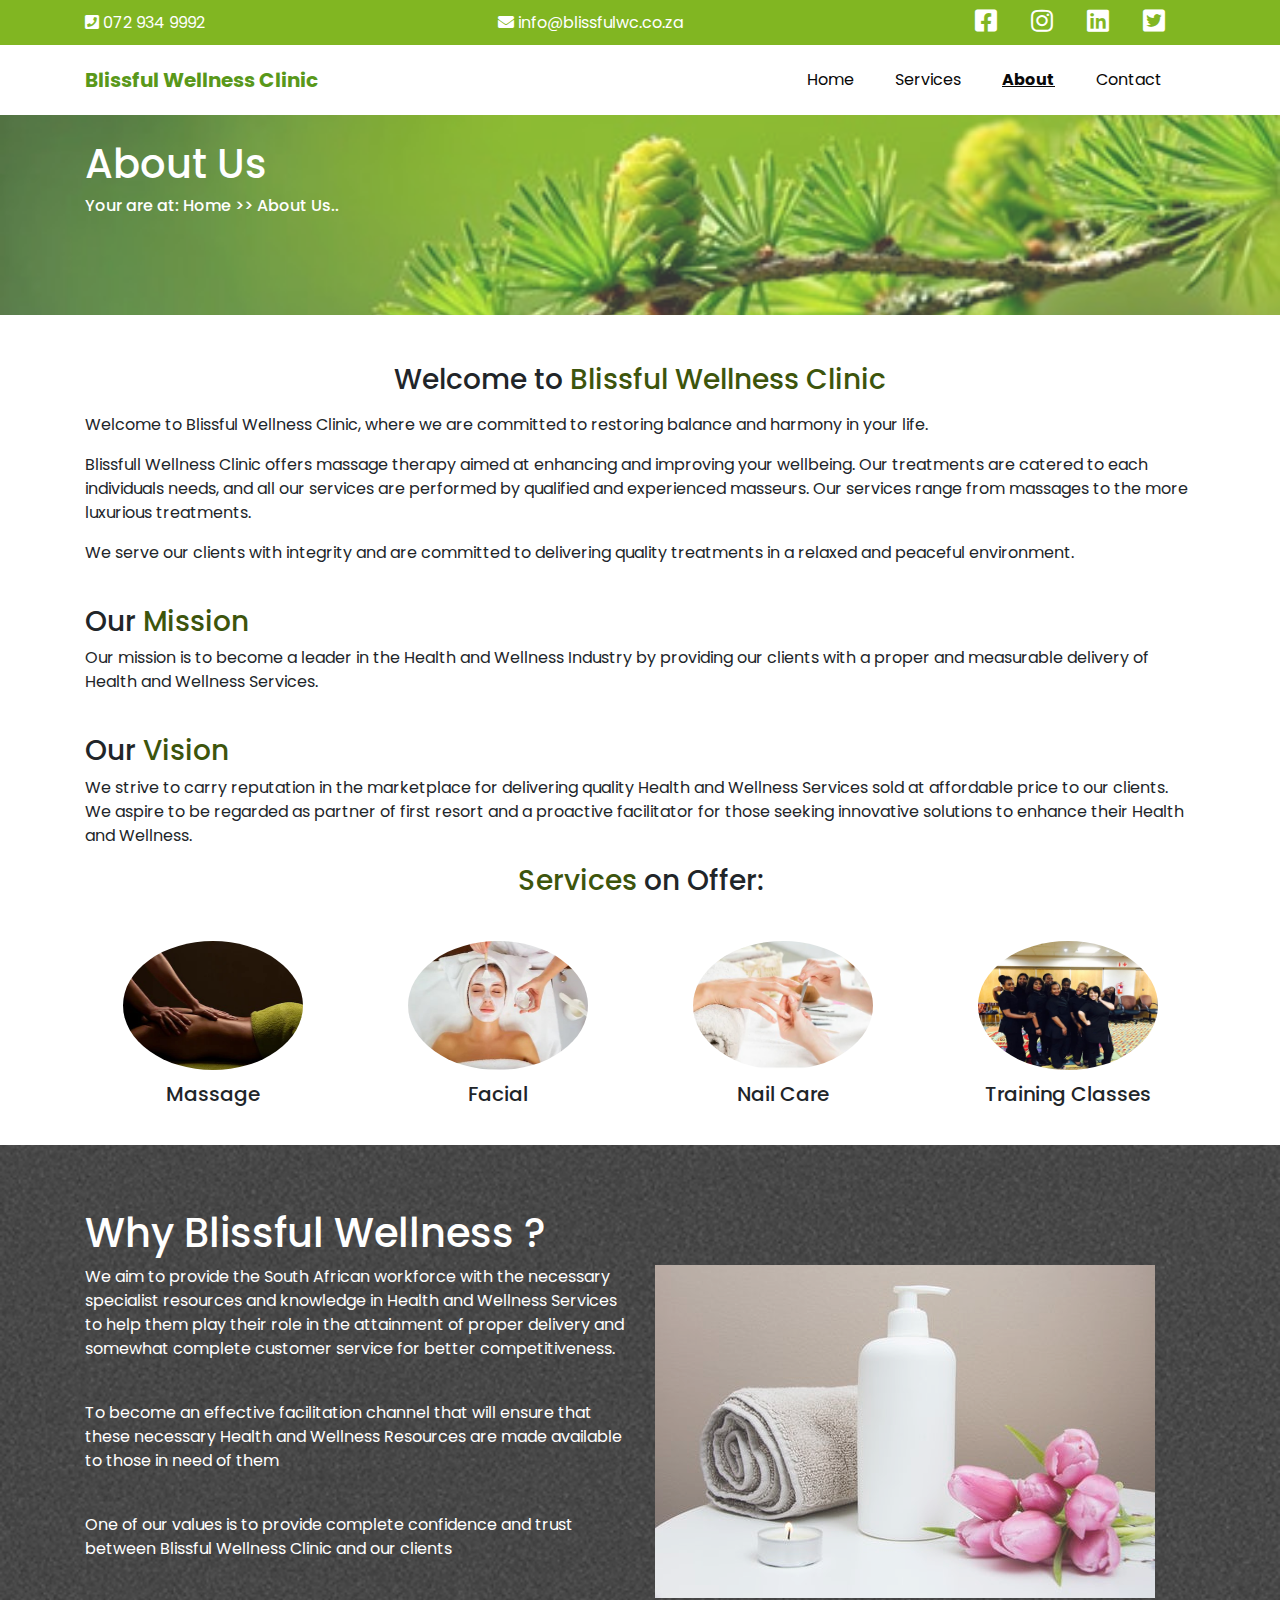
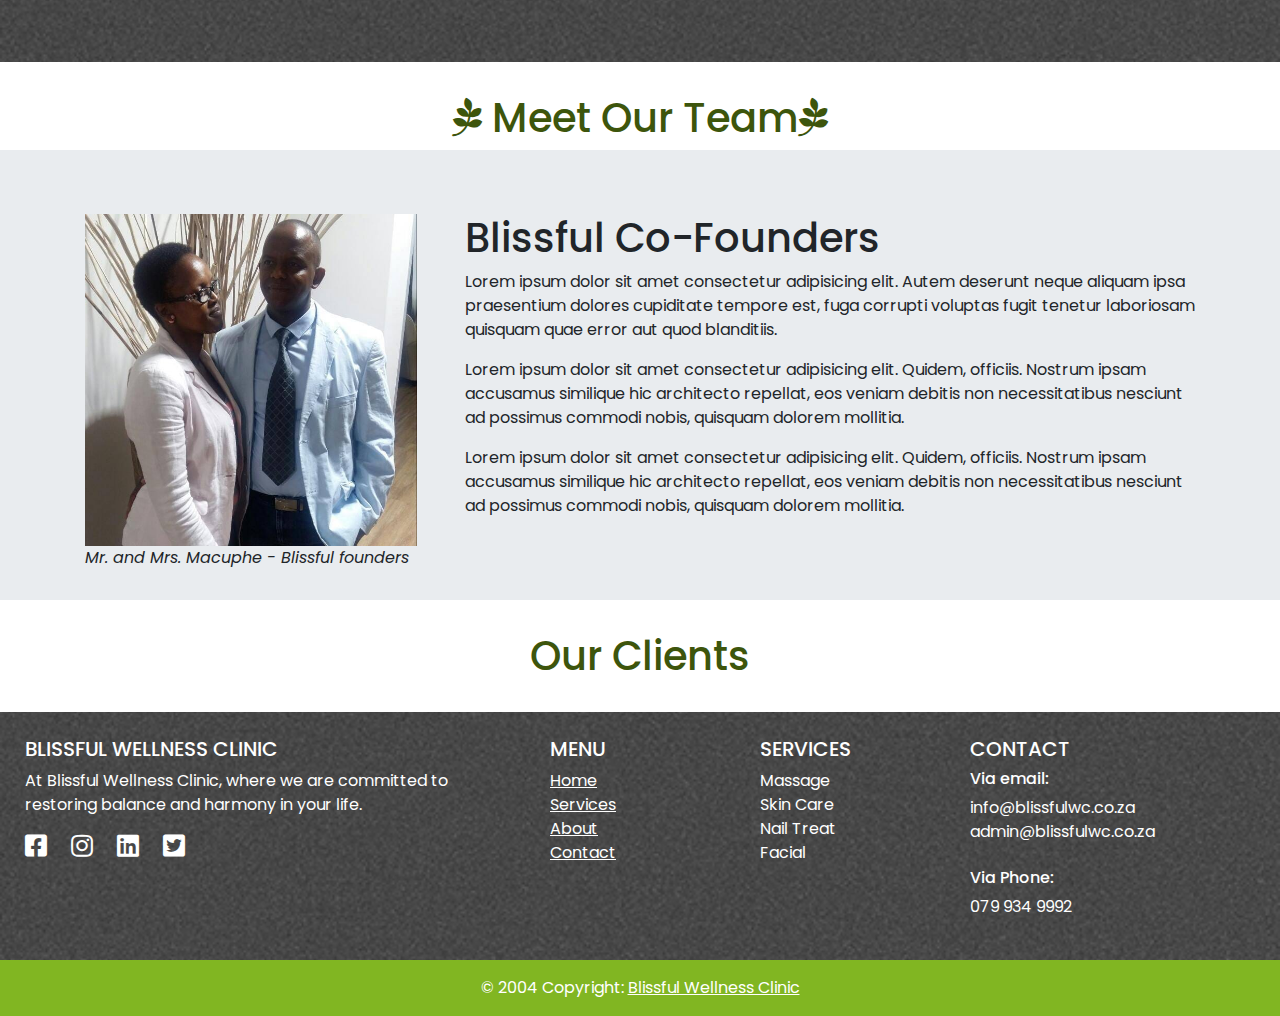
==== about.html @ 954050c9 "first commit" ====
<!doctype html>
<html lang="en">

<head>
    <meta charset="utf-8">
    <meta name="viewport" content="width=device-width, initial-scale=1, shrink-to-fit=no">
    <title>Blissful Wellness Clinic</title>

    <!-- Bootstrap core CSS -->
    <link href="css/bootstrap.min.css" rel="stylesheet">
    <link href="https://fonts.googleapis.com/css?family=Poppins" rel="stylesheet">
    <link rel="stylesheet" href="https://use.fontawesome.com/releases/v5.8.1/css/all.css">
    <link rel="stylesheet" href="/css/style.css">
</head>

<body>
    <div class="navbar navbar-expand-md top-navbar">
        <div class="container">
            <span><i class="fas fa-phone-square"></i> 072 934 9992</span>
            <span class="mx-auto"><i class="fas fa-envelope"></i> info@blissfulwc.co.za</span>
            <div class="top-nav">
                <span><a href="https://www.facebook.com/nomfundo.macuphe" target="_blank"><i
                            class="fab fa-facebook-square icon-large"></i></a></span>
                <span><a href="https://www.instagram.com/blissful_wellness_clinic/" target="_blank"><i
                            class="fab fa-instagram"></i></a></span>
                <span><a href="https://www.linkedin.com/in/nomfundo-macuphe-20117246/" target="_blank"><i
                            class="fab fa-linkedin"></i></a></span>
                <span><a href=""><i class="fab fa-twitter-square" target="_blank"></a></i></span>
            </div>
        </div>
    </div>
    <nav class="navbar navbar-expand-md">

        <div class="container">
            <a class="navbar-brand" href="index.html">Blissful Wellness Clinic</a>
            <button class="navbar-toggler" type="button" data-toggle="collapse" data-target="#navbar"
                aria-controls="navbarsExampleDefault" aria-expanded="false" aria-label="Toggle navigation">
                <span class="navbar-toggler-icon"></span>
            </button>

            <div class="collapse navbar-collapse" id="navbar">
                <ul class="navbar-nav ml-auto">
                    <li class="nav-item">
                        <a class="nav-link" href="index.html">Home <span class="sr-only">(current)</span></a>
                    </li>
                    <li class="nav-item">
                        <a class="nav-link" href="services.html">Services</a>
                    </li>
                    <li class="nav-item">
                        <a class="nav-link active" href="about.html">About</a>
                    </li>
                    <li class="nav-item">
                        <a class="nav-link" href="contact.html">Contact</a>
                    </li>
                </ul>
            </div>
        </div>
    </nav>
    <!-- Banner section -->
    <section id="about">
        <div class="container-fluid">
            <div class="container">
                <h1>About Us</h1>
                <h6>Your are at: Home >> About Us..</h6>
            </div>
        </div><br>
        <div class="container contact-details">
            <h3 class="text-center pt-4 py-2">Welcome to <span class="spans">Blissful Wellness Clinic</span></h3>
            <p>Welcome to Blissful Wellness Clinic, where we are committed to restoring balance and harmony in your
                life.</p>
            <p>
                Blissfull Wellness Clinic offers massage therapy aimed at enhancing and improving your wellbeing. Our
                treatments are catered to each individuals needs, and all our services are performed by qualified and
                experienced masseurs. Our services range from massages to the more luxurious treatments.
            </p>
            <p>
                We serve our clients with integrity and are committed to delivering quality treatments in a relaxed and
                peaceful environment.
            </p><br>
            <h3>Our <span class="spans">Mission</span></h3>
            <p>
                Our mission is to become a leader in the Health and Wellness Industry by providing our clients with a
                proper and measurable delivery of Health and Wellness Services.
            </p><br>
            <h3>Our <span class="spans">Vision</span></h3>
            <p>
                We strive to carry reputation in the marketplace for delivering quality Health and Wellness Services
                sold at affordable price to our clients. We aspire to be regarded as partner of first resort and a
                proactive facilitator for those seeking innovative solutions to enhance their Health and Wellness.
            </p>
            <div class="services-offer text-center">
                <h3><span class="spans">Services</span> on Offer:</h3><br>
                <div class="row">
                    <div class="col-md-3">
                        <img src="/img/back-massage.jpg" alt="massage image">
                        <h5>Massage</h5>
                    </div>
                    <div class="col-md-3">
                        <img src="/img/facial.jpg" alt="massage image">
                        <h5>Facial</h5>
                    </div>
                    <div class="col-md-3">
                        <img src="/img/manicure.jpg" alt="massage image">
                        <h5>Nail Care</h5>
                    </div>
                    <div class="col-md-3">
                        <img src="/img/gallery/bliss17.jpeg" alt="massage image">
                        <h5>Training Classes</h5>
                    </div>
                </div>
            </div>

        </div>
    </section><br>
    <!-- Why Blissful -->
    <section class="why-blissful">
        <div class="jumbotron jumbotron-fluid">
            <div class="container">
                <h1 class="display-6">Why Blissful Wellness ?</h1>
                <div class="row">
                    <div class="col-md-6">
                        <p>
                            We aim to provide the South African workforce with the necessary specialist resources and
                            knowledge in Health and Wellness Services to help them play their role in the attainment of
                            proper delivery and somewhat complete customer service for better competitiveness.
                        </p><br>
                        <p>
                            To become an effective facilitation channel that will ensure that these necessary Health and
                            Wellness Resources are made available to those in need of them
                        </p><br>
                        <p>One of our values is to provide complete confidence and trust between Blissful Wellness
                            Clinic and our clients</p>
                    </div>
                    <div class="col-md-6">
                        <img src="img/pages/photo-1540555700478-4be289fbecef.jpg">
                    </div>
                </div>
            </div>
        </div>
    </section>
    <!-- Our Team -->
    <section class="our-team">
        <span class="spans">
            <h1 class="display-6 text-center"><i class="fab fa-pagelines"> </i> Meet Our Team<i
                    class="fab fa-pagelines"> </i></h1>
        </span>
        <div class="jumbotron jumbotron-fluid">
            <div class="container">
                <div class="row">
                    <div class="col-md-4">
                        <img src="/img/pages/co-founders.jpeg" height="50%"
                            alt="business owner">
                        <figcaption><i>Mr. and Mrs. Macuphe - Blissful founders</i></figcaption>
                    </div>
                    <div class="col-md-8">
                        <h1 class="display-6">Blissful Co-Founders</h1>
                        <p>Lorem ipsum dolor sit amet consectetur adipisicing elit. Autem deserunt neque aliquam ipsa
                            praesentium dolores cupiditate tempore est, fuga corrupti voluptas fugit tenetur laboriosam
                            quisquam quae error aut quod blanditiis.
                        </p>

                        <p>Lorem ipsum dolor sit amet consectetur adipisicing elit. Quidem, officiis. Nostrum ipsam
                            accusamus similique hic architecto repellat, eos veniam debitis non necessitatibus nesciunt
                            ad
                            possimus commodi nobis, quisquam dolorem mollitia.
                        </p>
                        <p>Lorem ipsum dolor sit amet consectetur adipisicing elit. Quidem, officiis. Nostrum ipsam
                            accusamus similique hic architecto repellat, eos veniam debitis non necessitatibus nesciunt
                            ad
                            possimus commodi nobis, quisquam dolorem mollitia.</p>

                    </div>
                </div>
            </div>
        </div>
    </section>

    <!-- Our Clients -->
    <section class="clients">
        <div class="container">
            <span class="spans">
                <h1 class="text-center">Our Clients</h1>
            </span>
        </div>
    </section>
    <!-- Footer -->
    <footer class="page-footer font-small blue pt-4">

        <!-- Footer Links -->
        <div class="container-fluid text-center text-md-left">

            <!-- Grid row -->
            <div class="row">

                <!-- Grid column -->
                <div class="col-md-5 mt-md-0 mt-3">

                    <!-- Content -->
                    <h5 class="text-uppercase">Blissful Wellness Clinic</h5>
                    <p>At Blissful Wellness Clinic, where we are committed to restoring balance and harmony in your
                        life.</p>
                    <div class="top-nav">
                        <span><a href="https://www.facebook.com/nomfundo.macuphe" target="_blank"><i
                                    class="fab fa-facebook-square icon-large"></i></a></span>
                        <span><a href="https://www.instagram.com/blissful_wellness_clinic/" target="_blank"><i
                                    class="fab fa-instagram"></i></a></span>
                        <span><a href="https://www.linkedin.com/in/nomfundo-macuphe-20117246/" target="_blank"><i
                                    class="fab fa-linkedin"></i></a></span>
                        <span><a href=""><i class="fab fa-twitter-square" target="_blank"></i></a></span>
                    </div>
                </div>
                <!-- Grid column -->

                <hr class="clearfix w-100 d-md-none pb-3">

                <!-- Grid column -->
                <div class="col-md-2 mb-md-0 mb-3 menu">

                    <!-- Links -->
                    <h5 class="text-uppercase menu">Menu</h5>

                    <ul class="list-unstyled">
                        <li>
                            <a href="index.html">Home</a>
                        </li>
                        <li>
                            <a href="services.html">Services</a>
                        </li>
                        <li>
                            <a href="about.html">About</a>
                        </li>
                        <li>
                            <a href="contact.html">Contact</a>
                        </li>
                    </ul>

                </div>
                <!-- Grid column -->

                <!-- Grid column -->
                <div class="col-md-2 mb-md-0 mb-3">

                    <!-- Links -->
                    <h5 class="text-uppercase">Services</h5>

                    <ul class="list-unstyled">
                        <li>
                            <span href="#!">Massage</span>
                        </li>
                        <li>
                            <span href="#!">Skin Care</span>
                        </li>
                        <li>
                            <span href="#!">Nail Treat</span>
                        </li>
                        <li>
                            <span href="#!">Facial</span>
                        </li>
                    </ul>

                </div>
                <!-- Grid column -->
                <div class="col-md-3 mb-md-0 mb-3">

                    <!-- Links -->
                    <h5 class="text-uppercase">Contact</h5>

                    <ul class="list-unstyled">
                        <li>
                            <h6>Via email:</h6>
                            <span>info@blissfulwc.co.za</span>
                            <span>admin@blissfulwc.co.za</span>
                        </li>
                        <br>
                        <li>
                            <h6>Via Phone:</h6>
                            <span>079 934 9992</span>
                        </li>
                    </ul>

                </div>

            </div>
            <!-- Grid row -->

        </div>
        <!-- Footer Links -->

        <!-- Copyright -->
        <div class="footer-copyright text-center py-3">© 2004 Copyright:
            <a href="http://blissfulwc.co.za"> Blissful Wellness Clinic</a>
        </div>
        <!-- Copyright -->

    </footer>
    <!-- Footer -->

    <script src="https://code.jquery.com/jquery-3.3.1.slim.min.js"></script>
    <script src="js/bootstrap.min.js"></script>
</body>

</html>
---- css/style.css ----
body {
  font-family: "Poppins", sans-serif;
}

.navbar-nav .nav-item a:active {
  color: #59981a;
}

.navbar-nav li {
  padding: 0 25px 0 0;
}

.navbar-nav li a {
  color: rgb(9, 8, 8) !important;
  padding: 15px;
}

.navbar-nav li a:hover, .active {
  color: #81b622 !important;
  font-weight: bold;
  text-decoration: underline;
}

.navbar-brand {
  color: #59981a !important;
  font-weight: bolder !important;
}

.navbar-brand:hover {
  color: #3d550c;
}

.top-navbar {
  background: #81b622 !important;
  color: #fff;
  min-height: 33px !important;
}

.top-navbar .top-nav span {
  padding: 0 30px 0 0;
}

.top-navbar .top-nav span a .fab {
  color: #fff;
}

.navbar-nav li a .active,
.galery-section h2 {
  color: #3d550c;
}

/* Carousel Slide */
.carousel .carousel-inner {
  height: 400px !important;
}

.carousel .carousel-inner .carousel-caption {
  bottom: 150px !important; 
  color: #ff0000;
  font-size: 25px;
  font-weight: bold;
  font-style: oblique;
}

/* Treatments Section */
.treats-span,
.card-title {
  color: #81b622;
  padding: 0;
}

.treatments .card {
  box-shadow: 3px 3px 3px 3px #e9e9e9;
}

.treatments .badge {
  border: 0;
  padding: 15px 20px 15px 20px;
}

/* Gallery */
.image-block {
  border: 3px solid white;
  background-color: black;
  padding: 0px;
  margin: 0px;
  height: 200px;
  text-align: center;
  vertical-align: bottom;
}
.image-block > p {
  width: 100%;
  height: 100%;
  font-weight: normal;
  font-size: 19px;
  padding-top: 150px;
  background-color: rgba(3, 3, 3, 0);
  color: rgba(6, 6, 6, 0);
}
.image-block:hover > p {
  background-color: rgba(3, 3, 3, 0.5);
  color: white;
}

/* Footer */

footer .container-fluid {
  color: #fff;
  background: url("/img/background.jpg") no-repeat center center/cover;
  opacity: 0.8;
  padding: 25px;
}

footer .container-fluid a {
  color: #fff;
}

footer .footer-copyright {
  background-color: #81b622;
  color: #fff;
}

footer .footer-copyright a {
  color: #fff;
  text-decoration: underline;
}
.top-nav .fab {
  font-size: 25px;
}

footer .top-nav .fab {
  padding: 0 20px 0 0;
}

footer .menu ul li a {
  text-decoration: underline;
}

/* Contact US */
section#contact .container-fluid,
section#about .container-fluid,
section#services .container-fluid {
  color: #fff;
  background: url("/img/pages/branch-conifer-green-40896.jpg") no-repeat center
    center/cover;
  opacity: 0.8;
  padding: 25px;
  height: 200px;
}

section#contact .container.contact-details {
  padding-top: 65px;
}

section#contact .container.contact-details span {
  padding: 45px 45px 45px 45px;
}

/* About */
section#about .services-offer img {
  padding: 12px;
  width: 80%;
  height: 80%;
  border-radius: 100%;
}

span.spans {
  color: #3d550c;
}

section.why-blissful .jumbotron {
  background: url(/img/background.jpg) no-repeat center center/cover;
  color: #fff;
  opacity: 0.8;
}

section.our-team .jumbotron {
  /* background:#B2D2A4; */
  /* color: #fff; */
  height: 450px;
}
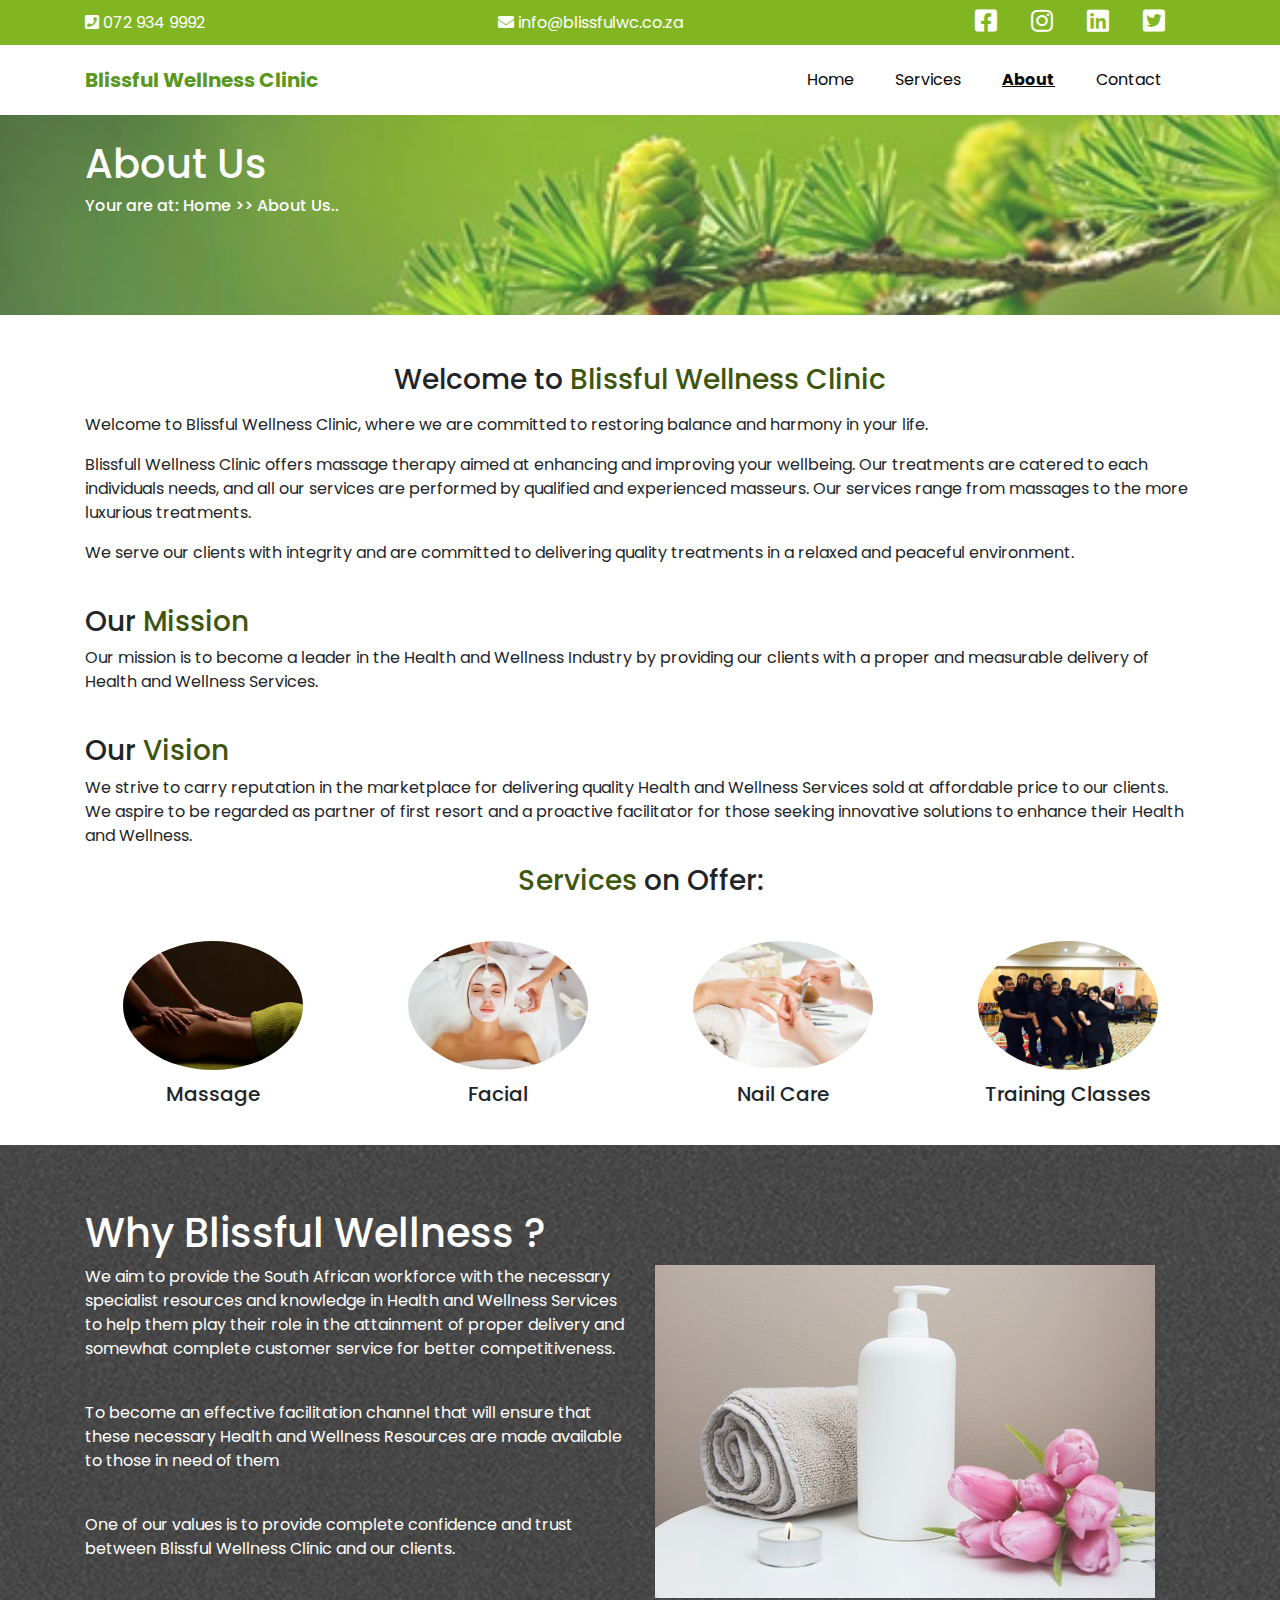
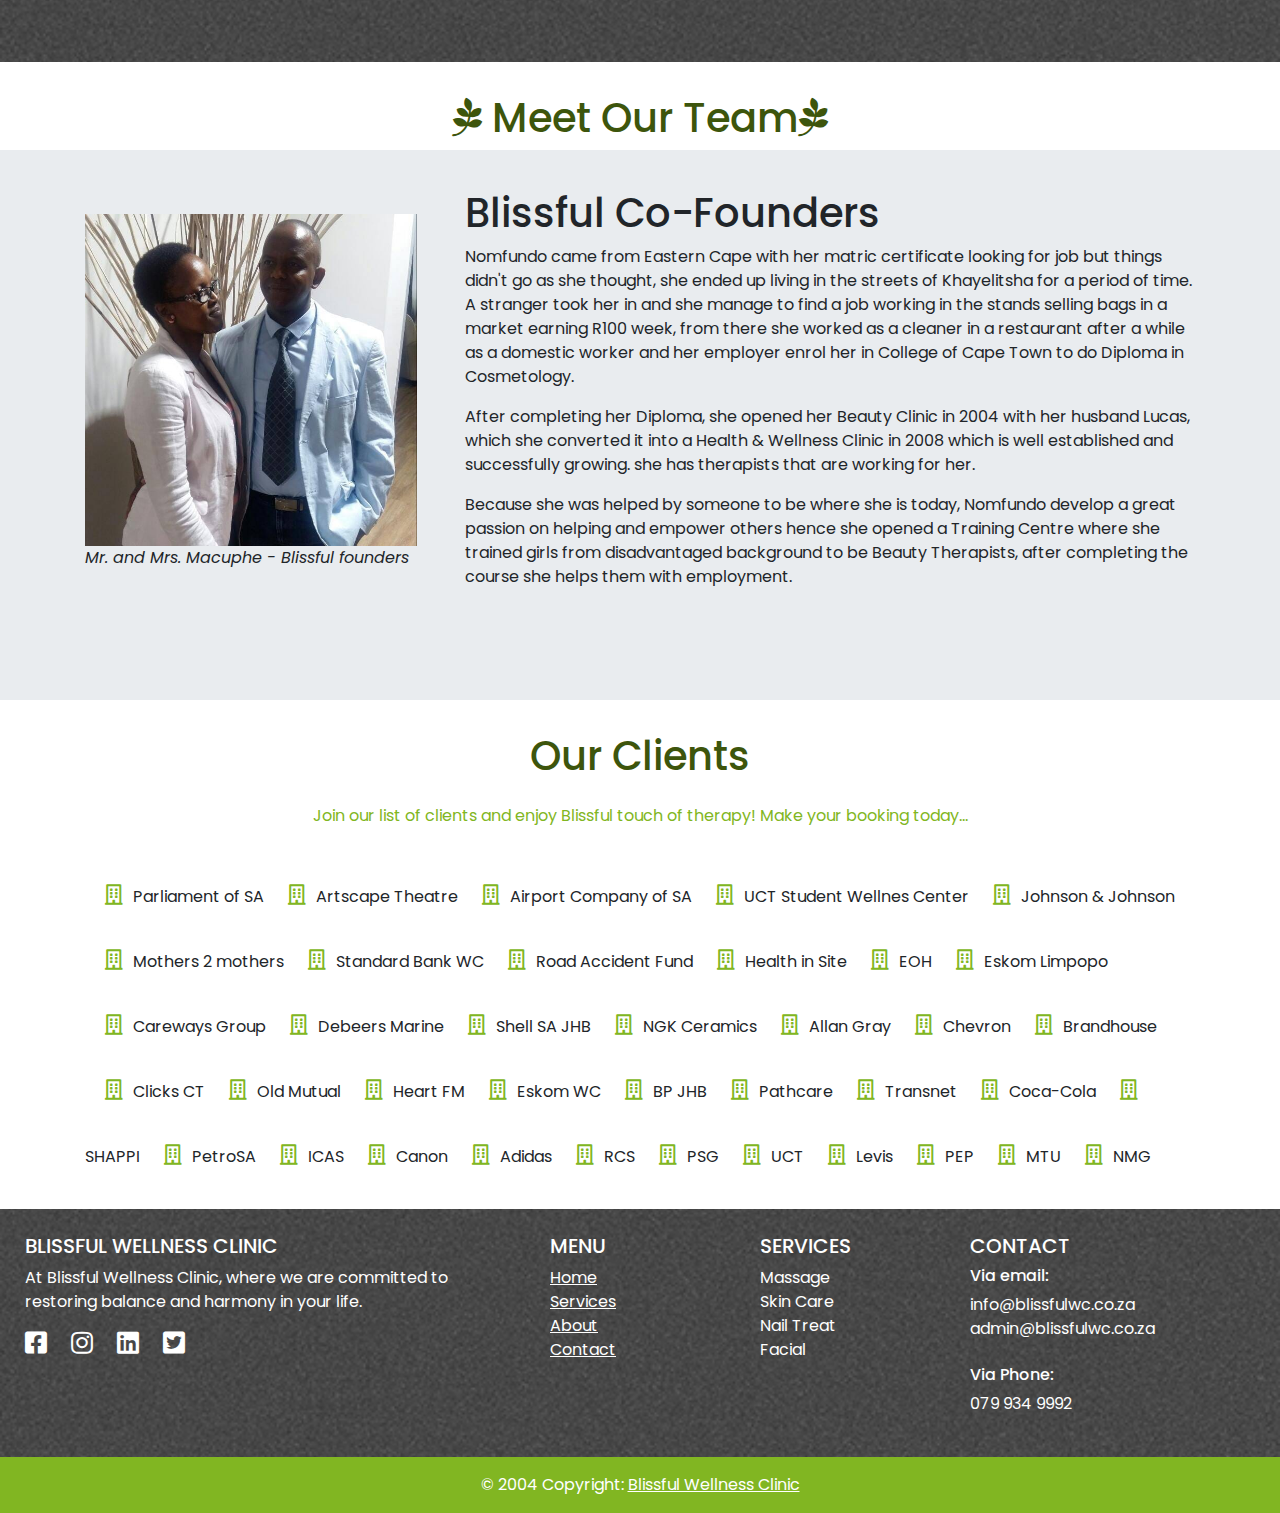
==== commit 11f7bfe3: "final touch of today" ====
--- a/about.html
+++ b/about.html
@@ -129,7 +129,7 @@
                             Wellness Resources are made available to those in need of them
                         </p><br>
                         <p>One of our values is to provide complete confidence and trust between Blissful Wellness
-                            Clinic and our clients</p>
+                            Clinic and our clients.</p>
                     </div>
                     <div class="col-md-6">
                         <img src="img/pages/photo-1540555700478-4be289fbecef.jpg">
@@ -148,27 +148,31 @@
             <div class="container">
                 <div class="row">
                     <div class="col-md-4">
-                        <img src="/img/pages/co-founders.jpeg" height="50%"
-                            alt="business owner">
+                        <img src="/img/pages/co-founders.jpeg" height="50%" alt="business owner">
                         <figcaption><i>Mr. and Mrs. Macuphe - Blissful founders</i></figcaption>
                     </div>
-                    <div class="col-md-8">
+                    <div class="col-md-8" style="bottom: 25px;">
                         <h1 class="display-6">Blissful Co-Founders</h1>
-                        <p>Lorem ipsum dolor sit amet consectetur adipisicing elit. Autem deserunt neque aliquam ipsa
-                            praesentium dolores cupiditate tempore est, fuga corrupti voluptas fugit tenetur laboriosam
-                            quisquam quae error aut quod blanditiis.
+                        <p>Nomfundo came from Eastern Cape with her matric certificate looking for job but things didn't
+                            go as she thought, she ended up living in the streets of Khayelitsha for a period of time. A
+                            stranger took her in and she manage to find a job working in the stands selling bags in a
+                            market earning R100 week, from there she worked as a cleaner in a restaurant after a while
+                            as a domestic worker and her employer enrol her in College of Cape Town to do Diploma in
+                            Cosmetology.
                         </p>
 
-                        <p>Lorem ipsum dolor sit amet consectetur adipisicing elit. Quidem, officiis. Nostrum ipsam
-                            accusamus similique hic architecto repellat, eos veniam debitis non necessitatibus nesciunt
-                            ad
-                            possimus commodi nobis, quisquam dolorem mollitia.
+                        <p>
+                            After completing her Diploma, she opened her Beauty Clinic in 2004 with her husband Lucas,
+                            which she converted it into a
+                            Health & Wellness Clinic in 2008 which is well established and successfully growing. she has
+                            therapists that are working for her.
                         </p>
-                        <p>Lorem ipsum dolor sit amet consectetur adipisicing elit. Quidem, officiis. Nostrum ipsam
-                            accusamus similique hic architecto repellat, eos veniam debitis non necessitatibus nesciunt
-                            ad
-                            possimus commodi nobis, quisquam dolorem mollitia.</p>
-
+                        <p>
+                            Because she was helped by someone to be where she is today, Nomfundo develop a great passion
+                            on helping and empower others hence she opened a Training Centre where she trained girls
+                            from disadvantaged background to be Beauty Therapists, after completing the course she
+                            helps them with employment.
+                        </p>
                     </div>
                 </div>
             </div>
@@ -180,7 +184,46 @@
         <div class="container">
             <span class="spans">
                 <h1 class="text-center">Our Clients</h1>
+                <p class="text-center py-3" style="color:#81b622;">Join our list of clients and enjoy Blissful touch of therapy! Make your booking today...</p>
             </span>
+            <span><i class="far fa-building"></i>Parliament of SA</span>
+            <span><i class="far fa-building"></i>Artscape Theatre</span>
+            <span><i class="far fa-building"></i>Airport Company of SA</span>
+            <span><i class="far fa-building"></i>UCT Student Wellnes Center</span>
+            <span><i class="far fa-building"></i>Johnson & Johnson</span>
+            <span><i class="far fa-building"></i>Mothers 2 mothers</span>
+            <span><i class="far fa-building"></i>Standard Bank WC</span>
+            <span><i class="far fa-building"></i>Road Accident Fund</span>
+            <span><i class="far fa-building"></i>Health in Site</span>
+            <span><i class="far fa-building"></i>EOH</span>
+            <span><i class="far fa-building"></i>Eskom Limpopo</span><br>
+            <span><i class="far fa-building"></i>Careways Group</span>
+            <span><i class="far fa-building"></i>Debeers Marine</span>
+            <span><i class="far fa-building"></i>Shell SA JHB</span>
+            <span><i class="far fa-building"></i>NGK Ceramics</span>
+            <span><i class="far fa-building"></i>Allan Gray</span>
+            <span><i class="far fa-building"></i>Chevron</span>
+            <span><i class="far fa-building"></i>Brandhouse</span>
+            <span><i class="far fa-building"></i>Clicks CT</span>
+            <span><i class="far fa-building"></i>Old Mutual</span>
+            <span><i class="far fa-building"></i>Heart FM</span>
+            <span><i class="far fa-building"></i>Eskom WC</span>
+            <span><i class="far fa-building"></i>BP JHB</span>
+            <span><i class="far fa-building"></i>Pathcare</span>
+            <span><i class="far fa-building"></i>Transnet</span>
+            <span><i class="far fa-building"></i>Coca-Cola</span>
+            <span><i class="far fa-building"></i>SHAPPI</span>
+            <span><i class="far fa-building"></i>PetroSA</span>
+            <span><i class="far fa-building"></i>ICAS</span>
+            <span><i class="far fa-building"></i>Canon</span>
+            <span><i class="far fa-building"></i>Adidas</span>
+            <span><i class="far fa-building"></i>RCS</span>
+            <span><i class="far fa-building"></i>PSG</span>
+            <span><i class="far fa-building"></i>UCT</span>
+            <span><i class="far fa-building"></i>Levis</span>
+            <span><i class="far fa-building"></i>PEP</span>
+            <span><i class="far fa-building"></i>MTU</span>
+            <span><i class="far fa-building"></i>NMG</span>
         </div>
     </section>
     <!-- Footer -->
--- a/css/style.css
+++ b/css/style.css
@@ -56,7 +56,7 @@
 
 .carousel .carousel-inner .carousel-caption {
   bottom: 150px !important; 
-  color: #ff0000;
+  color: #ffffff;
   font-size: 25px;
   font-weight: bold;
   font-style: oblique;
@@ -177,5 +177,11 @@
 section.our-team .jumbotron {
   /* background:#B2D2A4; */
   /* color: #fff; */
-  height: 450px;
+  height: 550px;
 }
+
+.clients .container span i {
+    padding: 25px 10px 20px 20px;
+    color: #81b622;
+    font-size: 20px;
+}
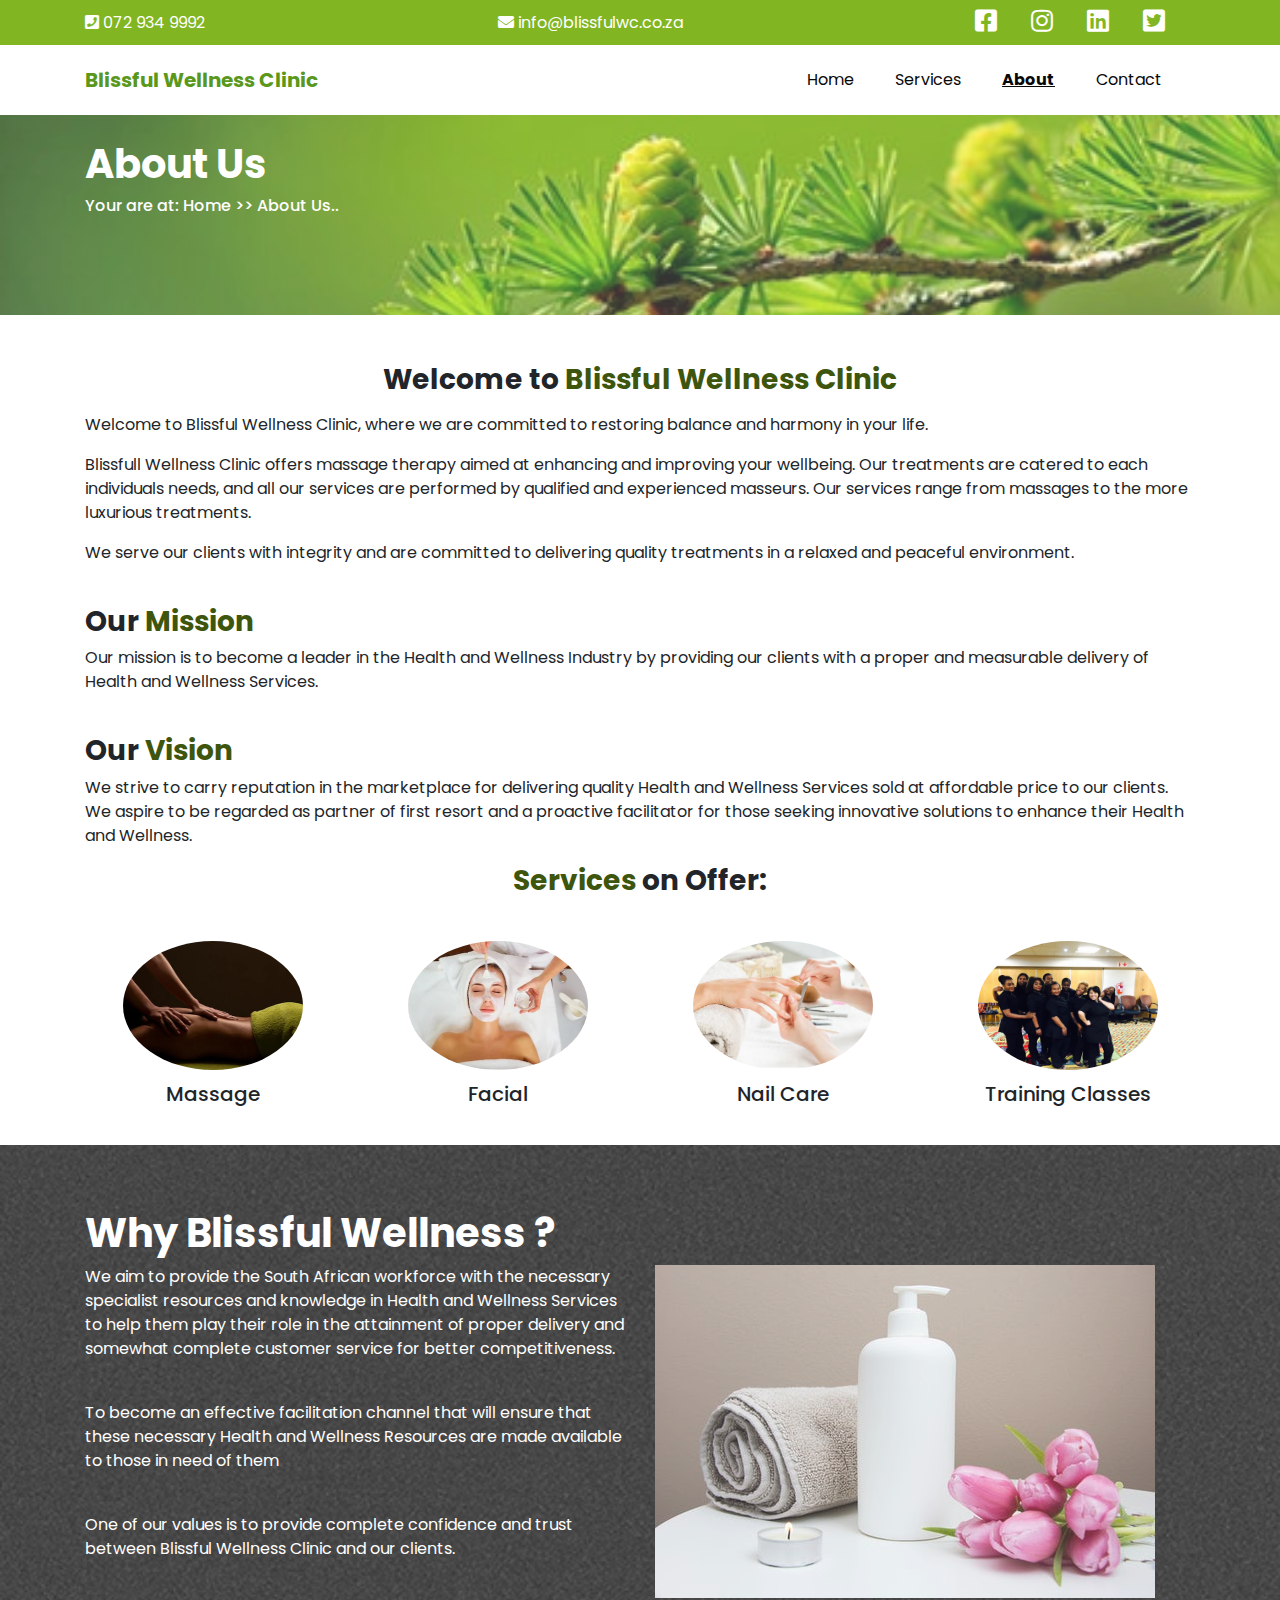
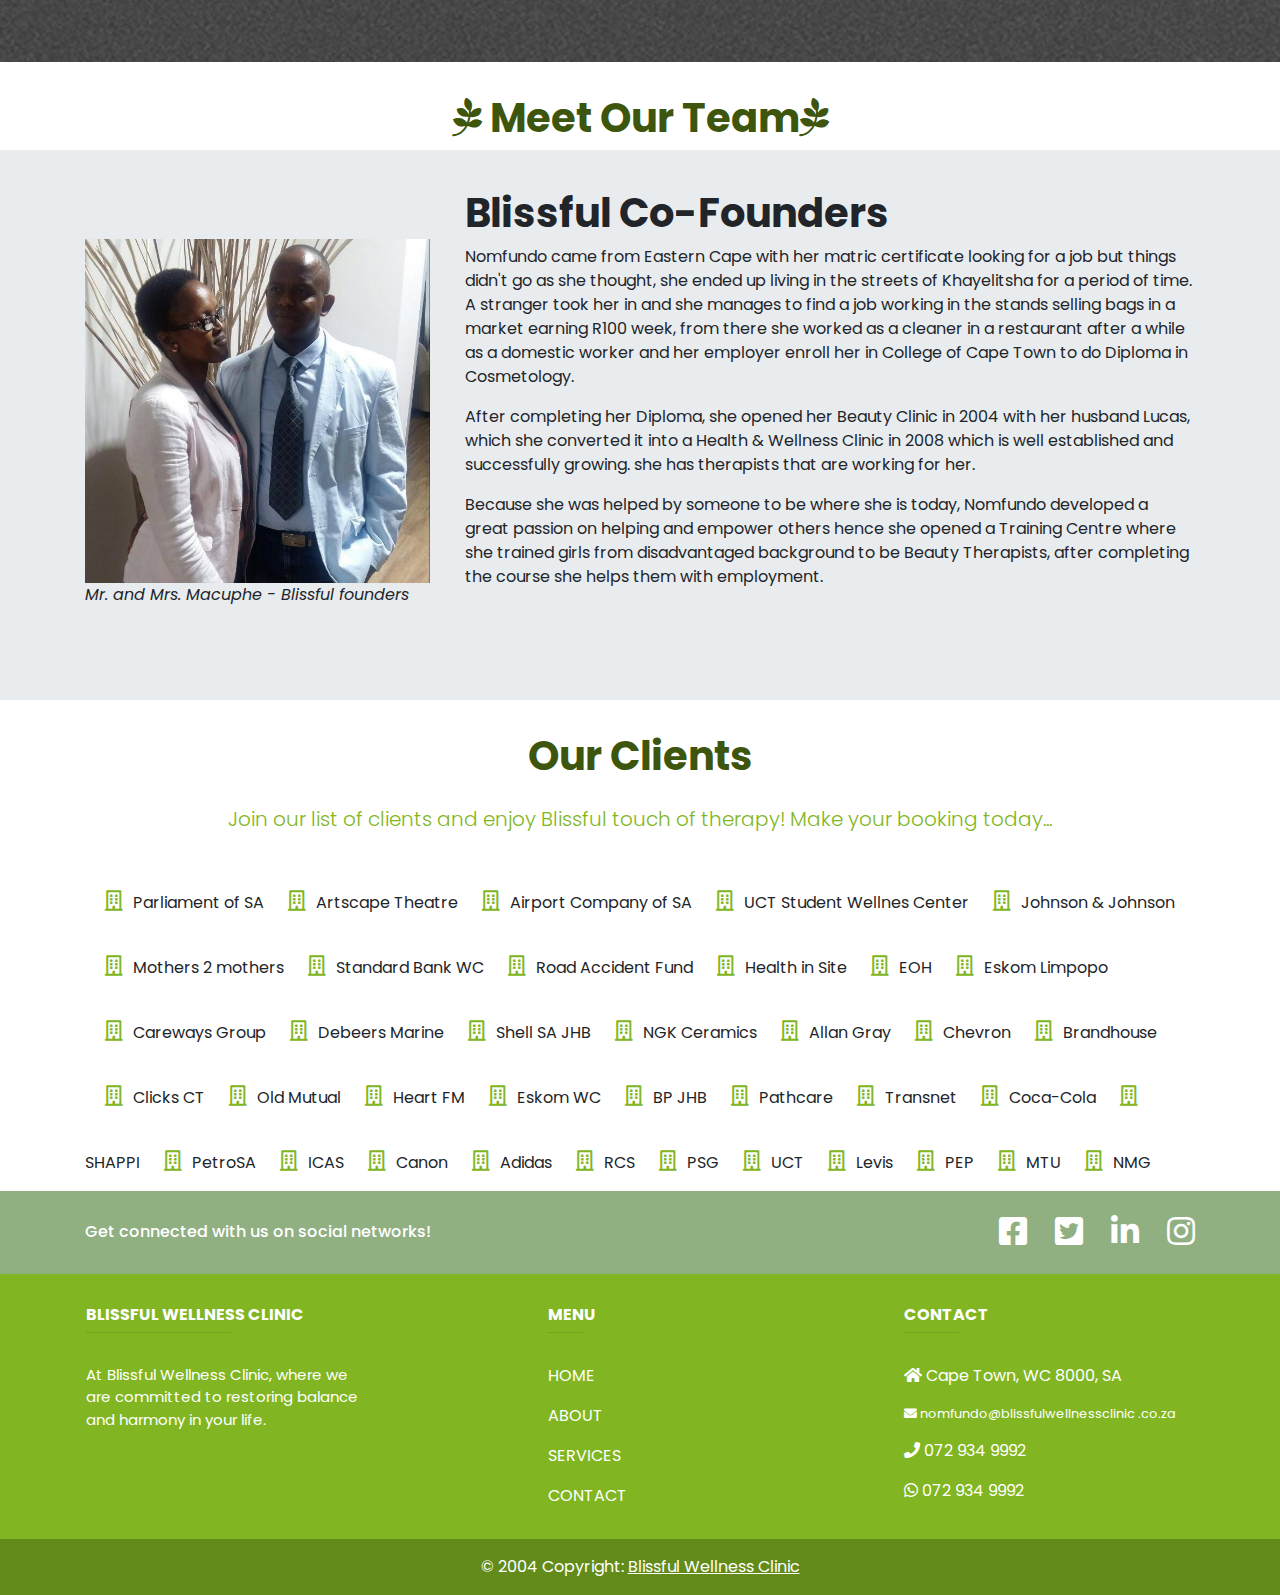
==== commit 63f1dacf: "several updates" ====
--- a/about.html
+++ b/about.html
@@ -153,25 +153,23 @@
                     </div>
                     <div class="col-md-8" style="bottom: 25px;">
                         <h1 class="display-6">Blissful Co-Founders</h1>
-                        <p>Nomfundo came from Eastern Cape with her matric certificate looking for job but things didn't
-                            go as she thought, she ended up living in the streets of Khayelitsha for a period of time. A
-                            stranger took her in and she manage to find a job working in the stands selling bags in a
-                            market earning R100 week, from there she worked as a cleaner in a restaurant after a while
-                            as a domestic worker and her employer enrol her in College of Cape Town to do Diploma in
-                            Cosmetology.
+                        <p> Nomfundo came from Eastern Cape with her matric certificate looking for a job but things 
+                            didn't go as she thought, she ended up living in the streets of Khayelitsha for a period of time. 
+                            A stranger took her in and she manages to find a job working in the stands selling bags in a market
+                            earning R100 week, from there she worked as a cleaner in a restaurant after a while as a domestic 
+                            worker and her employer enroll her in College of Cape Town to do Diploma in Cosmetology.
                         </p>
 
                         <p>
-                            After completing her Diploma, she opened her Beauty Clinic in 2004 with her husband Lucas,
-                            which she converted it into a
-                            Health & Wellness Clinic in 2008 which is well established and successfully growing. she has
-                            therapists that are working for her.
+                            After completing her Diploma, she opened her Beauty Clinic in 2004 with her husband Lucas, 
+                            which she converted it into a Health & Wellness Clinic in 2008 which is well established and 
+                            successfully growing. she has therapists that are working for her.
                         </p>
                         <p>
-                            Because she was helped by someone to be where she is today, Nomfundo develop a great passion
-                            on helping and empower others hence she opened a Training Centre where she trained girls
-                            from disadvantaged background to be Beauty Therapists, after completing the course she
-                            helps them with employment.
+                            Because she was helped by someone to be where she is today, Nomfundo developed a great passion on
+                             helping and empower others hence she opened a Training Centre where she trained girls from 
+                             disadvantaged background to be Beauty Therapists, after completing the course she helps them with
+                              employment.
                         </p>
                     </div>
                 </div>
@@ -184,7 +182,7 @@
         <div class="container">
             <span class="spans">
                 <h1 class="text-center">Our Clients</h1>
-                <p class="text-center py-3" style="color:#81b622;">Join our list of clients and enjoy Blissful touch of therapy! Make your booking today...</p>
+                <p class="text-center py-3 lead" style="color:#81b622;">Join our list of clients and enjoy Blissful touch of therapy! Make your booking today...</p>
             </span>
             <span><i class="far fa-building"></i>Parliament of SA</span>
             <span><i class="far fa-building"></i>Artscape Theatre</span>
@@ -227,117 +225,118 @@
         </div>
     </section>
     <!-- Footer -->
-    <footer class="page-footer font-small blue pt-4">
-
+    <footer class="page-footer font-small">
+
+        <div style="background-color: #91b082; color:#fff ;">
+          <div class="container">
+      
+            <!-- Grid row-->
+            <div class="row py-4 d-flex align-items-center">
+      
+              <!-- Grid column -->
+              <div class="col-md-6 col-lg-5 text-center text-md-left  mb-md-0">
+                <h6 class="mb-0">Get connected with us on social networks!</h6>
+              </div>
+              <!-- Grid column -->
+      
+              <!-- Grid column -->
+              <div class="col-md-6 col-lg-7 text-center text-md-right">
+      
+                <!-- Facebook -->
+                <a href="https://www.facebook.com/nomfundo.macuphe" class="fb-ic">
+                    <i class="fab fa-facebook-square white-text mr-4 fa-2x" style="color: #fff;"> </i>
+                </a>
+                <!-- Twitter -->
+                <a href="#" class="tw-ic">
+                  <i class="fab fa-twitter-square white-text mr-4 fa-2x" style="color: #fff;"> </i>
+                </a>
+                <!--Linkedin -->
+                <a href="https://www.linkedin.com/in/nomfundo-macuphe-20117246/" class="li-ic">
+                  <i class="fab fa-linkedin-in white-text mr-4 fa-2x" style="color: #fff;"> </i>
+                </a>
+                <!--Instagram-->
+                <a href="https://www.instagram.com/blissful_wellness_clinic" class="ins-ic">
+                  <i class="fab fa-instagram white-text fa-2x" style="color: #fff;"> </i>
+                </a>
+      
+              </div>
+              <!-- Grid column -->
+      
+            </div>
+            <!-- Grid row-->
+      
+          </div>
+        </div>
+      
         <!-- Footer Links -->
         <div class="container-fluid text-center text-md-left">
-
-            <!-- Grid row -->
-            <div class="row">
-
-                <!-- Grid column -->
-                <div class="col-md-5 mt-md-0 mt-3">
-
-                    <!-- Content -->
-                    <h5 class="text-uppercase">Blissful Wellness Clinic</h5>
-                    <p>At Blissful Wellness Clinic, where we are committed to restoring balance and harmony in your
-                        life.</p>
-                    <div class="top-nav">
-                        <span><a href="https://www.facebook.com/nomfundo.macuphe" target="_blank"><i
-                                    class="fab fa-facebook-square icon-large"></i></a></span>
-                        <span><a href="https://www.instagram.com/blissful_wellness_clinic/" target="_blank"><i
-                                    class="fab fa-instagram"></i></a></span>
-                        <span><a href="https://www.linkedin.com/in/nomfundo-macuphe-20117246/" target="_blank"><i
-                                    class="fab fa-linkedin"></i></a></span>
-                        <span><a href=""><i class="fab fa-twitter-square" target="_blank"></i></a></span>
-                    </div>
-                </div>
-                <!-- Grid column -->
-
-                <hr class="clearfix w-100 d-md-none pb-3">
-
-                <!-- Grid column -->
-                <div class="col-md-2 mb-md-0 mb-3 menu">
-
-                    <!-- Links -->
-                    <h5 class="text-uppercase menu">Menu</h5>
-
-                    <ul class="list-unstyled">
-                        <li>
-                            <a href="index.html">Home</a>
-                        </li>
-                        <li>
-                            <a href="services.html">Services</a>
-                        </li>
-                        <li>
-                            <a href="about.html">About</a>
-                        </li>
-                        <li>
-                            <a href="contact.html">Contact</a>
-                        </li>
-                    </ul>
-
-                </div>
-                <!-- Grid column -->
-
-                <!-- Grid column -->
-                <div class="col-md-2 mb-md-0 mb-3">
-
-                    <!-- Links -->
-                    <h5 class="text-uppercase">Services</h5>
-
-                    <ul class="list-unstyled">
-                        <li>
-                            <span href="#!">Massage</span>
-                        </li>
-                        <li>
-                            <span href="#!">Skin Care</span>
-                        </li>
-                        <li>
-                            <span href="#!">Nail Treat</span>
-                        </li>
-                        <li>
-                            <span href="#!">Facial</span>
-                        </li>
-                    </ul>
-
-                </div>
-                <!-- Grid column -->
-                <div class="col-md-3 mb-md-0 mb-3">
-
-                    <!-- Links -->
-                    <h5 class="text-uppercase">Contact</h5>
-
-                    <ul class="list-unstyled">
-                        <li>
-                            <h6>Via email:</h6>
-                            <span>info@blissfulwc.co.za</span>
-                            <span>admin@blissfulwc.co.za</span>
-                        </li>
-                        <br>
-                        <li>
-                            <h6>Via Phone:</h6>
-                            <span>079 934 9992</span>
-                        </li>
-                    </ul>
-
-                </div>
-
-            </div>
-            <!-- Grid row -->
-
+      
+          <!-- Grid row -->
+          <div class="row mt-3">
+      
+            <!-- Grid column -->
+            <div class="col-md-3 col-lg-4 col-xl-3 mx-auto ">
+      
+              <!-- Content -->
+              <h6 class="text-uppercase font-weight-bold">Blissful Wellness Clinic</h6>
+              <hr class="deep-purple accent-2 mb-4 mt-0 d-inline-block mx-auto" style="width: 145px;">
+              <p style="font-size: 15px;">At Blissful Wellness Clinic, where we are committed to restoring balance and harmony in your
+                life.</p>
+      
+            </div>
+            <div class="col-md-3 col-lg-2 col-xl-2 mx-auto" id="menu">
+      
+              <!-- Links -->
+              <h6 class="text-uppercase font-weight-bold">Menu</h6>
+              <hr class="deep-purple accent-2 mb-4 mt-0 d-inline-block mx-auto" style="width: 35px;">
+              <p>
+                <a href="index.html">HOME</a>
+              </p>
+              <p>
+                <a href="about.html">ABOUT</a>
+              </p>
+              <p>
+                <a href="services.html">SERVICES</a>
+              </p>
+              <p>
+                <a href="contact.html">CONTACT</a>
+              </p>
+      
+            </div>
+            <!-- Grid column -->
+      
+            <!-- Grid column -->
+            <div class="col-md-6 col-lg-3 col-xl-3 mx-auto mb-md-0 ">
+      
+              <!-- Links -->
+              <h6 class="text-uppercase font-weight-bold">Contact</h6>
+              <hr class="deep-purple accent-2 mb-4 mt-0 d-inline-block mx-auto" style="width: 55px;">
+              <p>
+                <i class="fa fa-home fa-md"></i> Cape Town, WC 8000, SA</p>
+              <p class="small">
+                <i class="fa fa-envelope fa-md"></i> nomfundo@blissfulwellnessclinic
+                .co.za</p>
+              <p>
+                <i class="fas fa-phone"></i> 072 934 9992</p>
+              <p>
+                <i class="fab fa-whatsapp fa-md"></i> 072 934 9992 </p>
+      
+            </div>
+            <!-- Grid column -->
+      
+          </div>
+          <!-- Grid row -->
+      
         </div>
         <!-- Footer Links -->
-
+      
         <!-- Copyright -->
         <div class="footer-copyright text-center py-3">© 2004 Copyright:
-            <a href="http://blissfulwc.co.za"> Blissful Wellness Clinic</a>
+          <a href="http://blissfulwellnessclinic.co.za/"> Blissful Wellness Clinic</a>
         </div>
         <!-- Copyright -->
-
-    </footer>
-    <!-- Footer -->
-
+      
+      </footer>
     <script src="https://code.jquery.com/jquery-3.3.1.slim.min.js"></script>
     <script src="js/bootstrap.min.js"></script>
 </body>
--- a/css/style.css
+++ b/css/style.css
@@ -2,6 +2,12 @@
   font-family: "Poppins", sans-serif;
 }
 
+h2, h3 {
+  font-weight: bolder;
+}
+h1 {
+  font-weight: bold;
+}
 .navbar-nav .nav-item a:active {
   color: #59981a;
 }
@@ -106,17 +112,16 @@
 
 footer .container-fluid {
   color: #fff;
-  background: url("/img/background.jpg") no-repeat center center/cover;
-  opacity: 0.8;
-  padding: 25px;
+  background-color: #81b622;
+  padding: 15px;
 }
 
-footer .container-fluid a {
+footer .container-fluid a, #menu a {
   color: #fff;
 }
 
 footer .footer-copyright {
-  background-color: #81b622;
+  background-color: #638b1a;
   color: #fff;
 }
 
@@ -129,7 +134,7 @@
 }
 
 footer .top-nav .fab {
-  padding: 0 20px 0 0;
+  padding: 10px 20px 0 0;
 }
 
 footer .menu ul li a {
@@ -139,7 +144,8 @@
 /* Contact US */
 section#contact .container-fluid,
 section#about .container-fluid,
-section#services .container-fluid {
+section#services .container-fluid,
+section#services-section .container-fluid {
   color: #fff;
   background: url("/img/pages/branch-conifer-green-40896.jpg") no-repeat center
     center/cover;
@@ -175,9 +181,11 @@
 }
 
 section.our-team .jumbotron {
-  /* background:#B2D2A4; */
-  /* color: #fff; */
   height: 550px;
+}
+
+section.our-team .jumbotron img {
+  margin-top: 25px;
 }
 
 .clients .container span i {
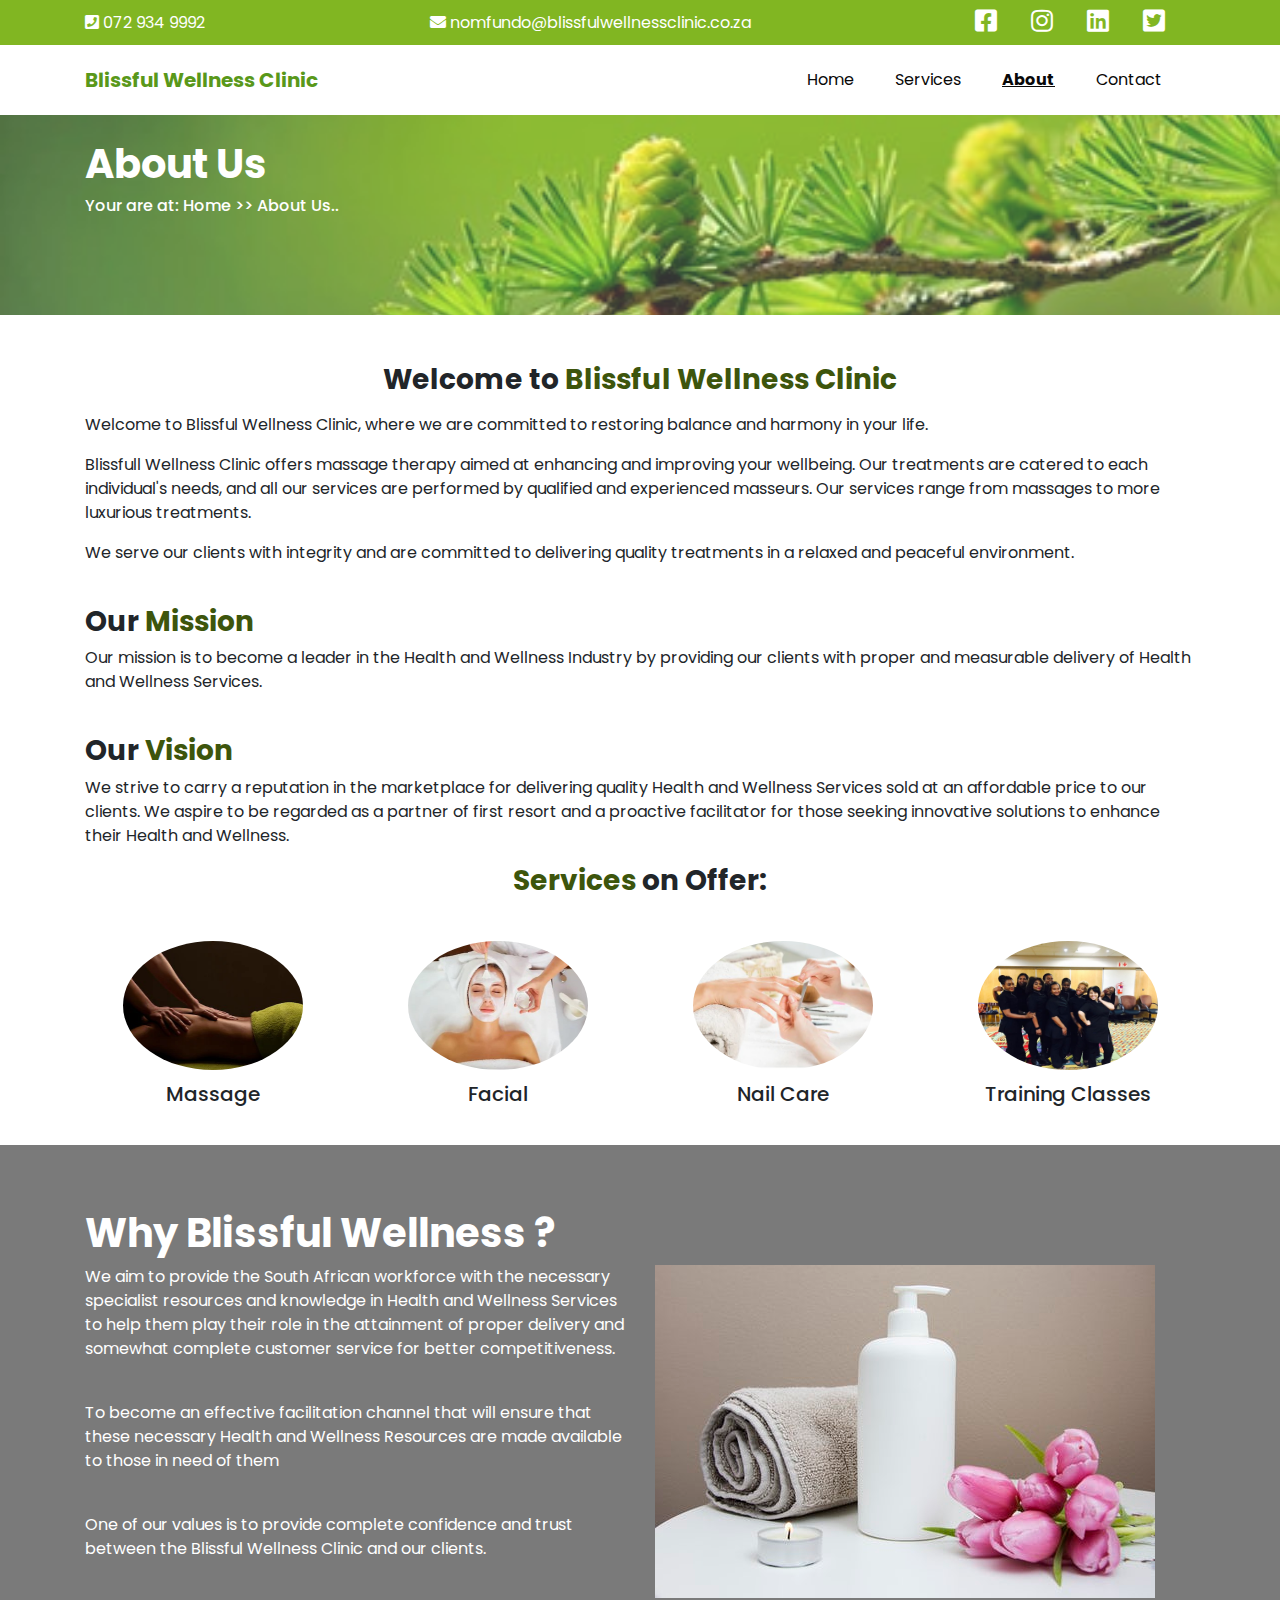
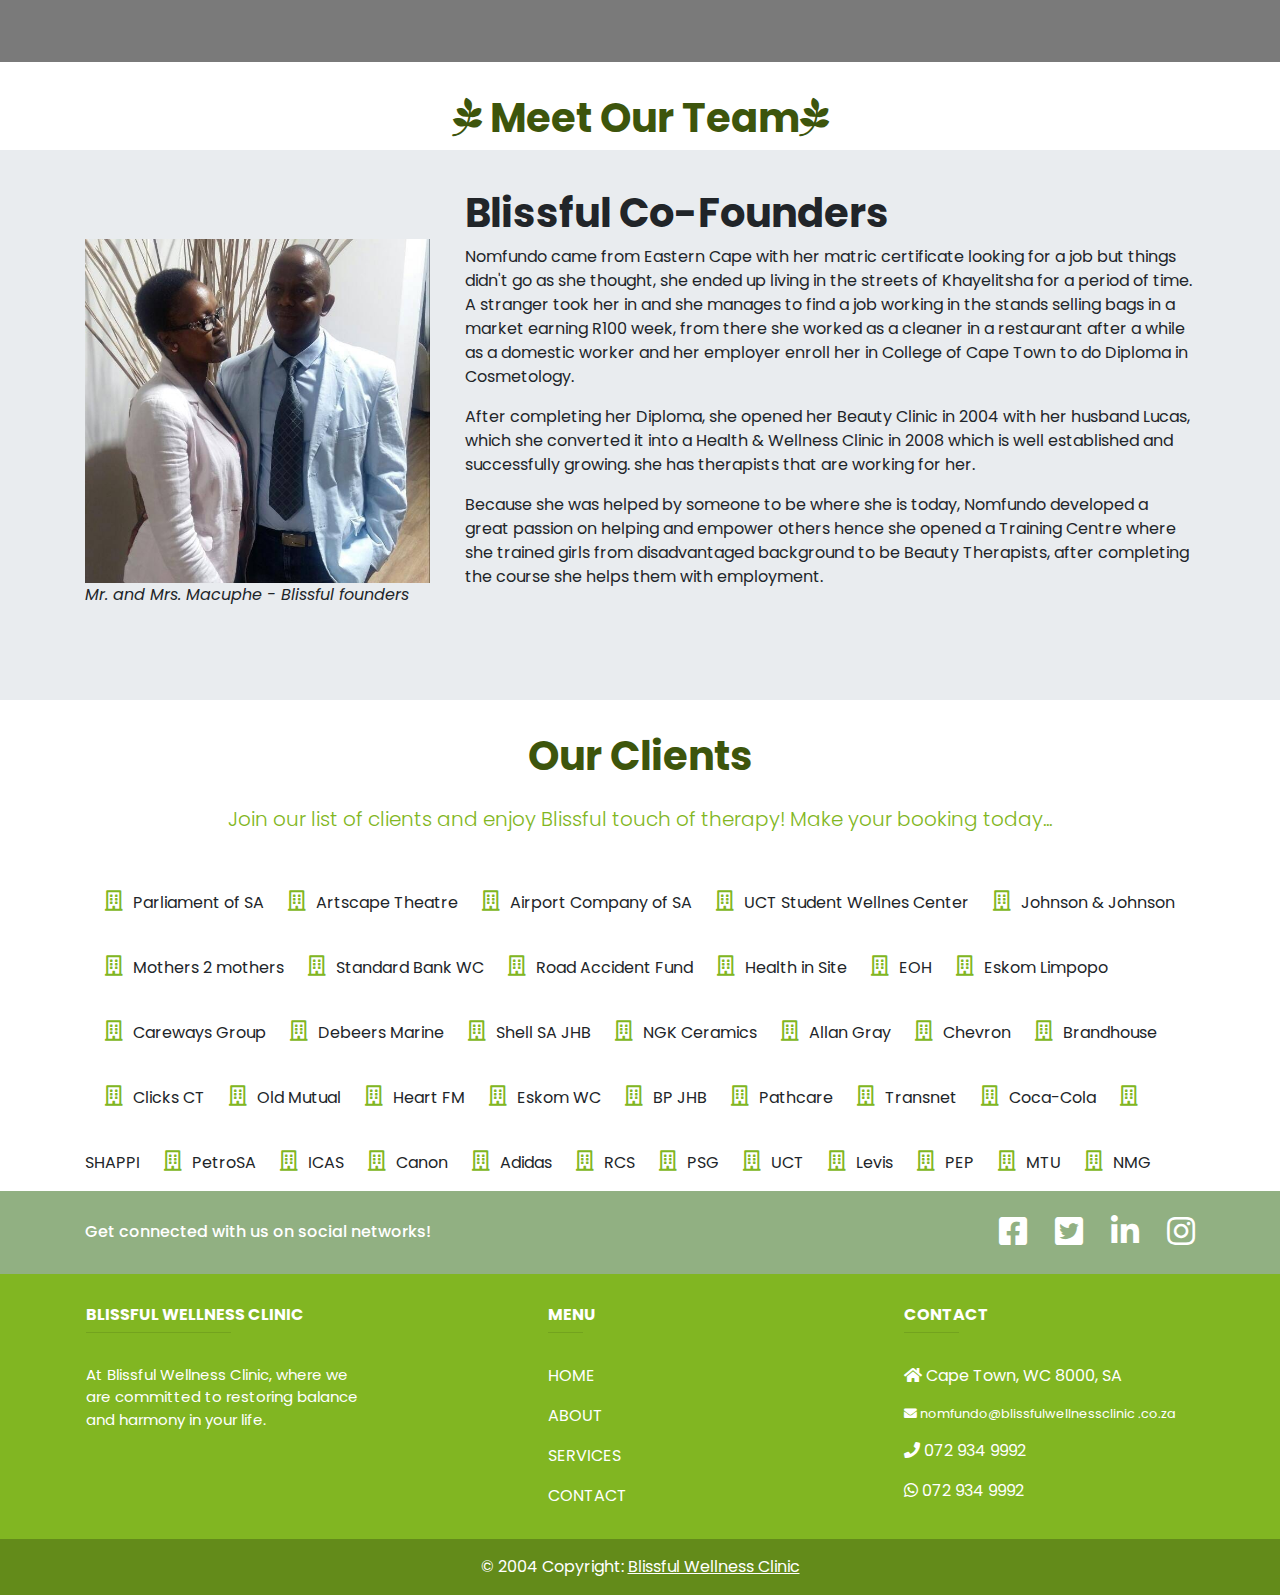
==== commit 06804e28: "modified version" ====
--- a/about.html
+++ b/about.html
@@ -17,7 +17,7 @@
     <div class="navbar navbar-expand-md top-navbar">
         <div class="container">
             <span><i class="fas fa-phone-square"></i> 072 934 9992</span>
-            <span class="mx-auto"><i class="fas fa-envelope"></i> info@blissfulwc.co.za</span>
+            <span class="mx-auto"><i class="fas fa-envelope"></i> nomfundo@blissfulwellnessclinic.co.za</span>
             <div class="top-nav">
                 <span><a href="https://www.facebook.com/nomfundo.macuphe" target="_blank"><i
                             class="fab fa-facebook-square icon-large"></i></a></span>
@@ -66,27 +66,21 @@
         </div><br>
         <div class="container contact-details">
             <h3 class="text-center pt-4 py-2">Welcome to <span class="spans">Blissful Wellness Clinic</span></h3>
-            <p>Welcome to Blissful Wellness Clinic, where we are committed to restoring balance and harmony in your
-                life.</p>
+            <p>Welcome to Blissful Wellness Clinic, where we are committed to restoring balance and harmony in your life.</p>
             <p>
-                Blissfull Wellness Clinic offers massage therapy aimed at enhancing and improving your wellbeing. Our
-                treatments are catered to each individuals needs, and all our services are performed by qualified and
-                experienced masseurs. Our services range from massages to the more luxurious treatments.
+                Blissfull Wellness Clinic offers massage therapy aimed at enhancing and improving your wellbeing. Our treatments are catered to each individual's needs, and all our services are performed by qualified and experienced masseurs. Our services range from massages to more luxurious treatments.
             </p>
             <p>
-                We serve our clients with integrity and are committed to delivering quality treatments in a relaxed and
-                peaceful environment.
+                We serve our clients with integrity and are committed to delivering quality treatments in a relaxed and peaceful environment.
             </p><br>
             <h3>Our <span class="spans">Mission</span></h3>
             <p>
-                Our mission is to become a leader in the Health and Wellness Industry by providing our clients with a
+                Our mission is to become a leader in the Health and Wellness Industry by providing our clients with
                 proper and measurable delivery of Health and Wellness Services.
             </p><br>
             <h3>Our <span class="spans">Vision</span></h3>
             <p>
-                We strive to carry reputation in the marketplace for delivering quality Health and Wellness Services
-                sold at affordable price to our clients. We aspire to be regarded as partner of first resort and a
-                proactive facilitator for those seeking innovative solutions to enhance their Health and Wellness.
+                We strive to carry a reputation in the marketplace for delivering quality Health and Wellness Services sold at an affordable price to our clients. We aspire to be regarded as a partner of first resort and a proactive facilitator for those seeking innovative solutions to enhance their Health and Wellness. 
             </p>
             <div class="services-offer text-center">
                 <h3><span class="spans">Services</span> on Offer:</h3><br>
@@ -128,7 +122,7 @@
                             To become an effective facilitation channel that will ensure that these necessary Health and
                             Wellness Resources are made available to those in need of them
                         </p><br>
-                        <p>One of our values is to provide complete confidence and trust between Blissful Wellness
+                        <p>One of our values is to provide complete confidence and trust between the Blissful Wellness
                             Clinic and our clients.</p>
                     </div>
                     <div class="col-md-6">
--- a/css/style.css
+++ b/css/style.css
@@ -175,9 +175,9 @@
 }
 
 section.why-blissful .jumbotron {
-  background: url(/img/background.jpg) no-repeat center center/cover;
+  background: url(/img/background.png) no-repeat center center/cover;
   color: #fff;
-  opacity: 0.8;
+  /* opacity: 0.8; */
 }
 
 section.our-team .jumbotron {
